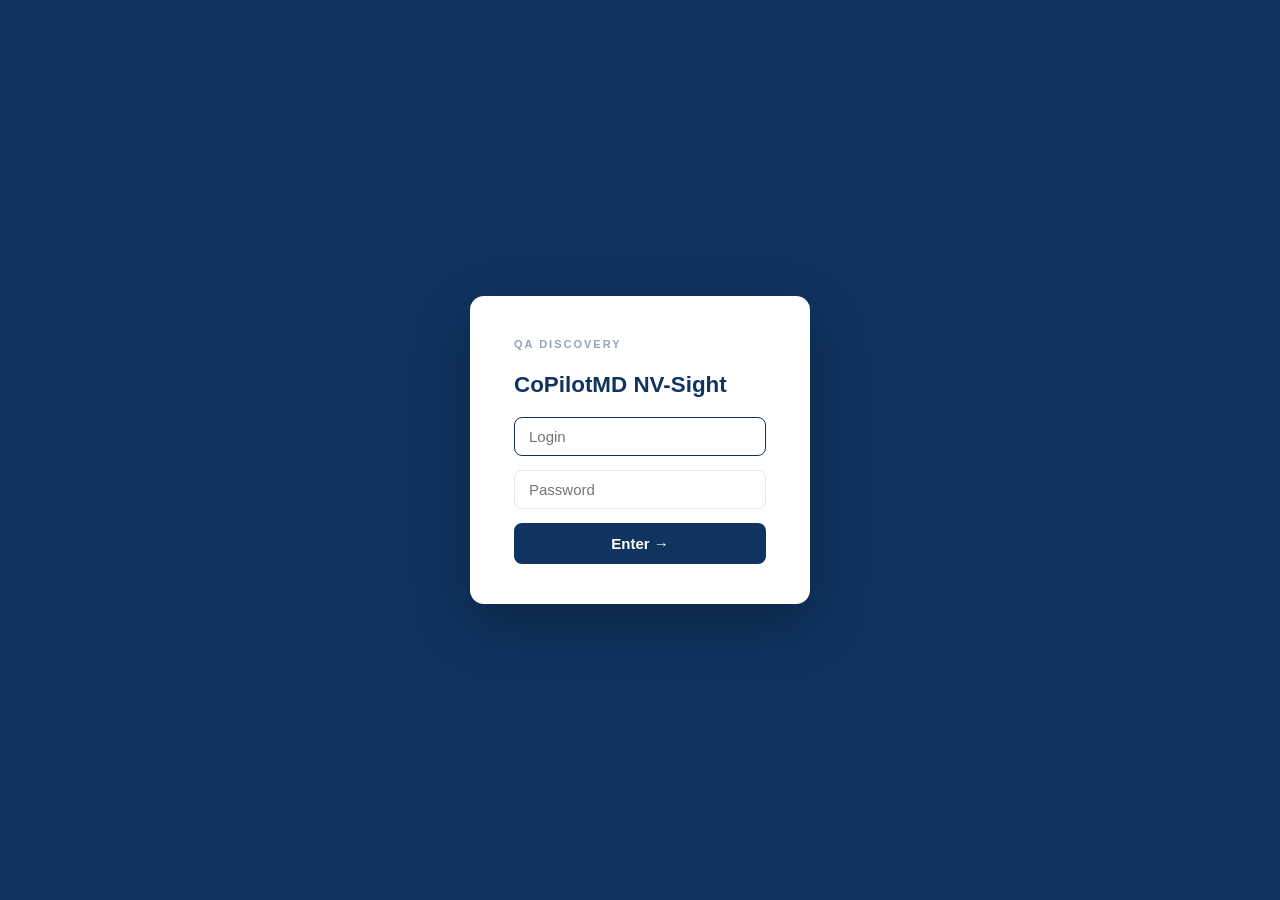
==== index-old.html @ 55f557dd "Activate presentation site; archive old QA discovery files" ====
<!DOCTYPE html>
<html lang="en">
<head>
  <meta charset="UTF-8" />
  <meta name="viewport" content="width=device-width, initial-scale=1.0"/>
  <title>CoPilotMD NV-Sight — QA Discovery</title>
  <link rel="stylesheet" href="styles.css" />
</head>
<body>

<div id="login-screen">
  <div class="login-box">
    <div class="login-logo">QA Discovery</div>
    <h2>CoPilotMD NV-Sight</h2>
    <input type="text"     id="login-user" placeholder="Login"    autocomplete="username" />
    <input type="password" id="login-pass" placeholder="Password" autocomplete="current-password"
           onkeydown="if(event.key==='Enter')doLogin()" />
    <div id="login-error"></div>
    <button onclick="doLogin()">Enter →</button>
  </div>
</div>

<div id="app-layout" class="layout" style="display:none">
  <nav id="sidebar">
    <div class="nav-header">
      <div class="lang-switch">
        <button id="btn-en" class="lang-btn active" onclick="switchLang('en')">EN</button>
        <button id="btn-ru" class="lang-btn" onclick="switchLang('ru')">RU</button>
      </div>
      <div class="logo">QA Discovery</div>
      <h2>CoPilotMD<br>NV-Sight</h2>
      <div class="subtitle" id="nav-subtitle"></div>
    </div>
    <ul id="nav-list"></ul>
    <div id="nav-footer"></div>
  </nav>
  <main id="main"></main>
</div>

<script src="app.js"></script>
</body>
</html>
---- styles.css ----
* { box-sizing: border-box; margin: 0; padding: 0; }

body {
  font-family: -apple-system, BlinkMacSystemFont, 'Segoe UI', Roboto, sans-serif;
  background: #eef2f7;
  color: #1a1a2e;
  font-size: 15px;
  line-height: 1.6;
}

/* ── LOGIN ── */
#login-screen {
  display: flex;
  align-items: center;
  justify-content: center;
  min-height: 100vh;
  background: #0f3460;
}

.login-box {
  background: #fff;
  border-radius: 14px;
  padding: 40px 44px;
  width: 340px;
  display: flex;
  flex-direction: column;
  gap: 14px;
  box-shadow: 0 20px 60px rgba(0,0,0,0.3);
}

.login-logo {
  font-size: 11px;
  font-weight: 700;
  letter-spacing: 2px;
  text-transform: uppercase;
  color: #94a3b8;
}

.login-box h2 {
  font-size: 1.4rem;
  color: #0f3460;
  font-weight: 700;
}

.login-box input {
  padding: 10px 14px;
  border: 1.5px solid #e2e8f0;
  border-radius: 8px;
  font-size: 15px;
  outline: none;
  transition: border-color 0.15s;
}

.login-box input:focus { border-color: #0f3460; }

#login-error {
  display: none;
  color: #dc2626;
  font-size: 13px;
  font-weight: 500;
}

.login-box button {
  padding: 12px;
  background: #0f3460;
  color: #fff;
  border: none;
  border-radius: 8px;
  font-size: 15px;
  font-weight: 600;
  cursor: pointer;
  transition: opacity 0.15s;
}

.login-box button:hover { opacity: 0.88; }

/* ── LAYOUT ── */
.layout { display: flex; min-height: 100vh; }

/* ── SIDEBAR ── */
nav {
  width: 260px;
  min-width: 260px;
  background: #0f3460;
  color: #fff;
  position: sticky;
  top: 0;
  height: 100vh;
  overflow-y: auto;
  display: flex;
  flex-direction: column;
}

.nav-header {
  padding: 24px 20px 18px;
  border-bottom: 1px solid rgba(255,255,255,0.08);
}

.nav-header .logo {
  font-size: 10px;
  font-weight: 700;
  letter-spacing: 2px;
  text-transform: uppercase;
  color: #60a5fa;
  margin-bottom: 8px;
}

.nav-header h2 {
  font-size: 1.1rem;
  font-weight: 700;
  color: #fff;
  line-height: 1.3;
  margin-bottom: 6px;
}

.nav-header .subtitle {
  font-size: 11px;
  color: #7096b9;
  font-weight: 500;
}

#nav-list {
  flex: 1;
  list-style: none;
  padding: 8px 0 16px;
}

.group-label {
  padding: 12px 20px 4px;
  font-size: 10px;
  font-weight: 700;
  letter-spacing: 1.5px;
  text-transform: uppercase;
  color: #4a6fa5;
}

#nav-list a {
  display: flex;
  align-items: center;
  gap: 10px;
  padding: 7px 20px;
  color: #a8c4e0;
  text-decoration: none;
  font-size: 12.5px;
  font-weight: 500;
  transition: background 0.12s, color 0.12s;
  border-left: 3px solid transparent;
}

#nav-list a:hover {
  background: rgba(255,255,255,0.06);
  color: #fff;
}

#nav-list a.active {
  background: rgba(96,165,250,0.12);
  color: #93c5fd;
  border-left-color: #60a5fa;
}

.nav-num {
  min-width: 20px;
  height: 20px;
  border-radius: 50%;
  background: rgba(255,255,255,0.07);
  font-size: 10px;
  font-weight: 700;
  display: flex;
  align-items: center;
  justify-content: center;
  color: #5a7da0;
  flex-shrink: 0;
}

#nav-list a.active .nav-num {
  background: rgba(96,165,250,0.22);
  color: #93c5fd;
}

/* ── MAIN ── */
main {
  flex: 1;
  background: #eef2f7;
  display: flex;
  flex-direction: column;
  align-items: center;
  padding: 28px 40px 48px;
  min-height: 100vh;
}

/* ── PROGRESS BAR ── */
.slide-progress {
  width: 100%;
  max-width: 880px;
  height: 3px;
  background: #dde3ed;
  border-radius: 2px;
  margin-bottom: 18px;
  overflow: hidden;
}

.slide-progress-fill {
  height: 100%;
  background: linear-gradient(90deg, #3b82f6, #6366f1);
  border-radius: 2px;
  transition: width 0.35s ease;
}

/* ── TOP BAR ── */
.slide-topbar {
  width: 100%;
  max-width: 880px;
  display: flex;
  align-items: center;
  justify-content: space-between;
  margin-bottom: 20px;
}

.slide-counter {
  font-size: 12px;
  font-weight: 700;
  letter-spacing: 0.8px;
  color: #94a3b8;
  text-transform: uppercase;
}

.slide-nav-btns {
  display: flex;
  gap: 8px;
}

.slide-btn {
  padding: 7px 18px;
  border-radius: 8px;
  border: 1.5px solid #d1d9e6;
  background: #fff;
  color: #475569;
  font-size: 13px;
  font-weight: 600;
  cursor: pointer;
  transition: all 0.12s;
}

.slide-btn:hover {
  background: #0f3460;
  color: #fff;
  border-color: #0f3460;
}

/* ── SLIDE CARD ── */
.slide-card {
  background: #fff;
  border-radius: 18px;
  box-shadow: 0 2px 20px rgba(15,52,96,0.07);
  padding: 52px 56px;
  width: 100%;
  max-width: 880px;
  min-height: 520px;
  display: flex;
  flex-direction: column;
}

.slide-icon {
  font-size: 3rem;
  line-height: 1;
  margin-bottom: 16px;
}

.slide-title {
  font-size: 2.2rem;
  font-weight: 800;
  color: #0f172a;
  line-height: 1.15;
  margin-bottom: 14px;
}

.slide-group-badge {
  display: inline-block;
  padding: 4px 14px;
  border-radius: 20px;
  font-size: 11px;
  font-weight: 700;
  letter-spacing: 0.8px;
  text-transform: uppercase;
  margin-bottom: 28px;
}

.badge-foundation   { background:#eff6ff; color:#1d4ed8; border:1px solid #bfdbfe; }
.badge-operational  { background:#f0fdf4; color:#15803d; border:1px solid #86efac; }
.badge-regulatory   { background:#fffbeb; color:#92400e; border:1px solid #fcd34d; }

.slide-divider {
  height: 1px;
  background: #f1f5f9;
  margin-bottom: 30px;
}

.slide-body {
  flex: 1;
  color: #374151;
  font-size: 15px;
  line-height: 1.75;
}

.slide-placeholder {
  color: #cbd5e1;
  font-size: 14px;
  font-style: italic;
  text-align: center;
  margin-top: 80px;
}

/* ── OVERVIEW ── */
.overview-intro {
  color: #475569;
  font-size: 15px;
  margin-bottom: 30px;
  max-width: 640px;
  line-height: 1.65;
}

.doc-group-section {
  margin-bottom: 22px;
}

.doc-group-title {
  font-size: 10px;
  font-weight: 700;
  letter-spacing: 1.5px;
  text-transform: uppercase;
  margin-bottom: 10px;
}

.doc-group-title.foundation  { color: #3b82f6; }
.doc-group-title.operational { color: #22c55e; }
.doc-group-title.regulatory  { color: #eab308; }

.doc-chips {
  display: flex;
  flex-wrap: wrap;
  gap: 8px;
}

.doc-chip {
  display: flex;
  align-items: center;
  gap: 7px;
  padding: 8px 14px;
  border-radius: 10px;
  background: #f8fafc;
  border: 1.5px solid #e2e8f0;
  font-size: 13px;
  font-weight: 500;
  color: #334155;
  cursor: pointer;
  transition: all 0.12s;
  user-select: none;
}

.doc-chip:hover {
  background: #0f3460;
  color: #fff;
  border-color: #0f3460;
  transform: translateY(-1px);
  box-shadow: 0 4px 12px rgba(15,52,96,0.15);
}

/* ── RESPONSIVE ── */
@media (max-width: 800px) {
  main { padding: 20px 16px 40px; }
  .slide-card { padding: 32px 28px; }
  .slide-title { font-size: 1.5rem; }
  nav { width: 200px; min-width: 200px; }
}
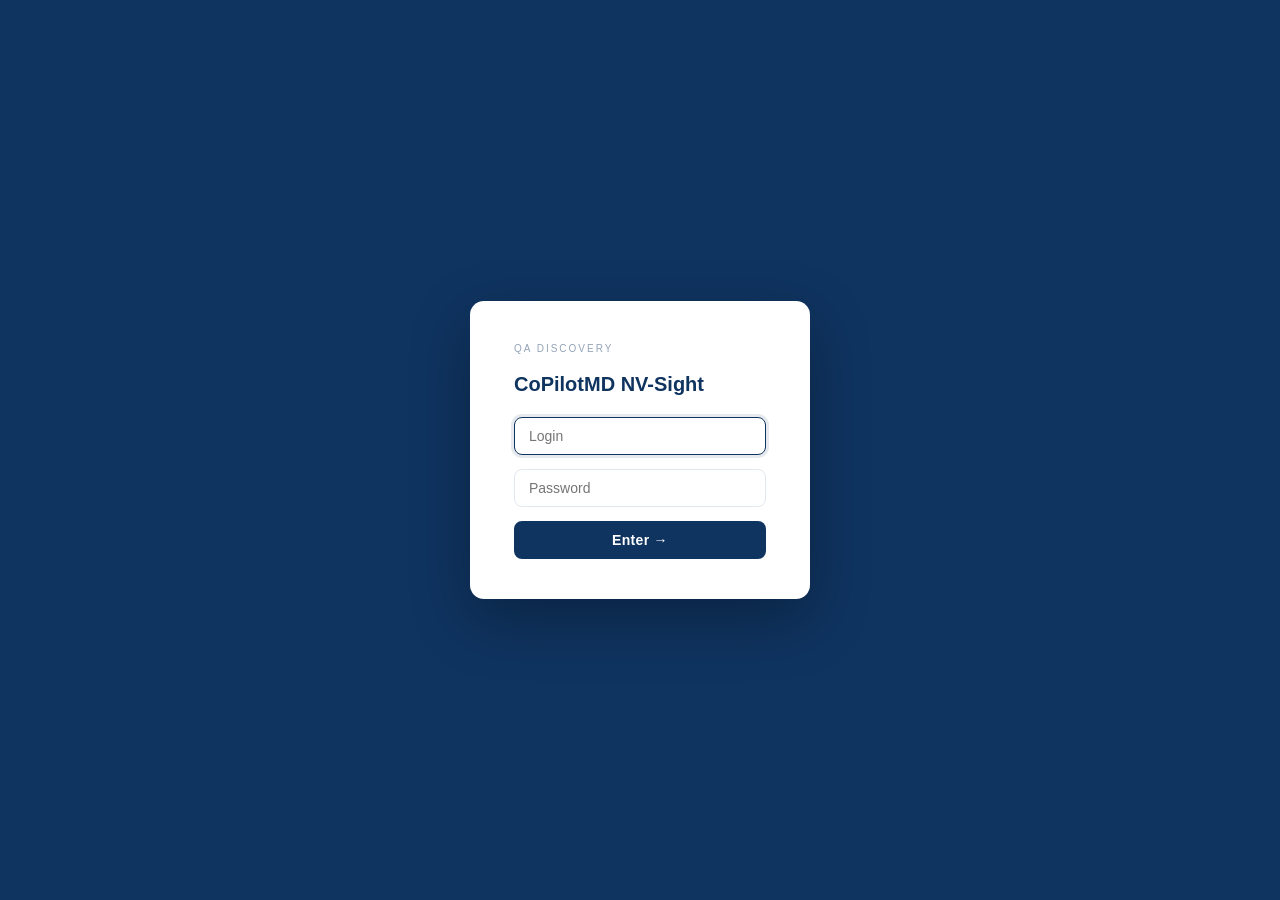
==== commit 251a5d16: "Fix index-old.html refs to point to old assets" ====
--- a/index-old.html
+++ b/index-old.html
@@ -4,7 +4,7 @@
   <meta charset="UTF-8" />
   <meta name="viewport" content="width=device-width, initial-scale=1.0"/>
   <title>CoPilotMD NV-Sight — QA Discovery</title>
-  <link rel="stylesheet" href="styles.css" />
+  <link rel="stylesheet" href="styles-old.css" />
 </head>
 <body>
 
@@ -37,6 +37,6 @@
   <main id="main"></main>
 </div>
 
-<script src="app.js"></script>
+<script src="app-old.js"></script>
 </body>
 </html>
--- a/styles-old.css
+++ b/styles-old.css
@@ -0,0 +1,628 @@
+* { box-sizing: border-box; margin: 0; padding: 0; }
+
+body {
+  font-family: -apple-system, BlinkMacSystemFont, 'Segoe UI', Roboto, sans-serif;
+  background: #f4f6f9;
+  color: #1a1a2e;
+  font-size: 15px;
+  line-height: 1.6;
+}
+
+/* ── LOGIN ── */
+#login-screen {
+  display: flex;
+  align-items: center;
+  justify-content: center;
+  min-height: 100vh;
+  background: #0f3460;
+}
+
+.login-box {
+  background: #fff;
+  border-radius: 14px;
+  padding: 40px 44px;
+  width: 340px;
+  display: flex;
+  flex-direction: column;
+  gap: 14px;
+  box-shadow: 0 20px 60px rgba(0,0,0,0.3);
+}
+
+.login-logo {
+  font-size: 10px;
+  text-transform: uppercase;
+  letter-spacing: 2px;
+  color: #94a3b8;
+}
+
+.login-box h2 {
+  font-size: 20px;
+  font-weight: 700;
+  color: #0f3460;
+  margin: 0 0 6px;
+  line-height: 1.3;
+}
+
+.login-box input {
+  padding: 10px 14px;
+  border: 1px solid #e2e8f0;
+  border-radius: 8px;
+  font-size: 14px;
+  font-family: inherit;
+  color: #1a1a2e;
+  outline: none;
+  transition: border-color 0.2s;
+}
+
+.login-box input:focus {
+  border-color: #0f3460;
+  box-shadow: 0 0 0 3px rgba(15,52,96,0.1);
+}
+
+.login-box button {
+  padding: 11px;
+  background: #0f3460;
+  color: #fff;
+  border: none;
+  border-radius: 8px;
+  font-size: 14px;
+  font-weight: 700;
+  cursor: pointer;
+  letter-spacing: 0.3px;
+  transition: background 0.2s;
+}
+
+.login-box button:hover { background: #e94560; }
+
+#login-error {
+  display: none;
+  font-size: 12px;
+  color: #dc2626;
+  background: #fee2e2;
+  border-radius: 6px;
+  padding: 8px 12px;
+  text-align: center;
+}
+
+/* ── LAYOUT ── */
+.layout { display: flex; min-height: 100vh; }
+
+/* ── SIDEBAR ── */
+nav {
+  width: 240px;
+  min-width: 240px;
+  background: #0f3460;
+  color: #fff;
+  position: sticky;
+  top: 0;
+  height: 100vh;
+  overflow-y: auto;
+  display: flex;
+  flex-direction: column;
+}
+
+#nav-list {
+  flex: 1;
+}
+
+.nav-header {
+  padding: 20px 20px 14px;
+  border-bottom: 1px solid rgba(255,255,255,0.1);
+}
+
+/* Language switch */
+.lang-switch {
+  display: flex;
+  gap: 6px;
+  margin-bottom: 14px;
+}
+
+.lang-btn {
+  padding: 4px 12px;
+  border-radius: 4px;
+  border: 1px solid rgba(255,255,255,0.25);
+  background: transparent;
+  color: #a0b4d0;
+  font-size: 12px;
+  font-weight: 700;
+  cursor: pointer;
+  letter-spacing: 0.5px;
+  transition: all 0.2s;
+}
+
+.lang-btn.active {
+  background: #e94560;
+  border-color: #e94560;
+  color: #fff;
+}
+
+.lang-btn:hover:not(.active) {
+  background: rgba(255,255,255,0.1);
+  color: #fff;
+}
+
+.logo {
+  font-size: 10px;
+  text-transform: uppercase;
+  letter-spacing: 1.5px;
+  color: #4a6a85;
+  margin-bottom: 5px;
+}
+
+.nav-header h2 {
+  font-size: 16px;
+  font-weight: 700;
+  color: #fff;
+  line-height: 1.3;
+}
+
+.subtitle {
+  font-size: 11px;
+  color: #7a9bb5;
+  margin-top: 4px;
+}
+
+nav ul { list-style: none; padding: 10px 0; }
+
+.nav-group-label {
+  padding: 14px 20px 5px;
+  font-size: 10px;
+  text-transform: uppercase;
+  letter-spacing: 1.5px;
+  color: #4a6a85;
+  font-weight: 600;
+}
+
+nav ul li a {
+  display: flex;
+  align-items: center;
+  gap: 10px;
+  padding: 10px 20px;
+  color: #a0b4d0;
+  text-decoration: none;
+  font-size: 13px;
+  border-left: 3px solid transparent;
+  transition: all 0.2s;
+}
+
+nav ul li a:hover,
+nav ul li a.active {
+  color: #fff;
+  background: rgba(255,255,255,0.07);
+  border-left-color: #e94560;
+}
+
+/* ── MAIN ── */
+main {
+  flex: 1;
+  padding: 40px 48px;
+  max-width: 1280px;
+}
+
+h1 { font-size: 26px; font-weight: 700; color: #0f3460; margin-bottom: 8px; }
+h2 { font-size: 17px; font-weight: 700; color: #0f3460; margin: 28px 0 12px; }
+h3 { font-size: 14px; font-weight: 700; color: #1a1a2e; margin: 14px 0 5px; }
+p  { margin-bottom: 10px; color: #374151; font-size: 14px; }
+
+.section-desc {
+  color: #6b7a99;
+  margin-bottom: 30px;
+  font-size: 13px;
+  border-bottom: 1px solid #e2e8f0;
+  padding-bottom: 14px;
+}
+
+/* ── CARDS ── */
+.card {
+  background: #fff;
+  border-radius: 10px;
+  padding: 20px 24px;
+  margin-bottom: 16px;
+  border: 1px solid #e5eaf3;
+  box-shadow: 0 1px 4px rgba(0,0,0,0.04);
+}
+
+.card-title {
+  font-size: 14px;
+  font-weight: 700;
+  margin-bottom: 8px;
+  display: flex;
+  align-items: center;
+  gap: 8px;
+  color: #1a1a2e;
+}
+
+/* ── RISKS ── */
+.risk-card { border-left: 4px solid #ccc; }
+.risk-card.critical { border-left-color: #ef4444; }
+.risk-card.high     { border-left-color: #f59e0b; }
+.risk-card.medium   { border-left-color: #3b82f6; }
+
+.badge {
+  display: inline-block;
+  font-size: 11px;
+  font-weight: 700;
+  padding: 2px 8px;
+  border-radius: 20px;
+  text-transform: uppercase;
+  letter-spacing: 0.5px;
+}
+.badge.critical { background: #fee2e2; color: #dc2626; }
+.badge.high     { background: #fef3c7; color: #d97706; }
+.badge.medium   { background: #dbeafe; color: #2563eb; }
+
+.goal-box {
+  background: #fdf4ff;
+  border: 1px solid #e9d5ff;
+  border-radius: 6px;
+  padding: 10px 14px;
+  font-size: 13px;
+  color: #6b21a8;
+  margin-top: 10px;
+}
+.goal-box strong {
+  display: block;
+  margin-bottom: 3px;
+  color: #581c87;
+  font-size: 12px;
+  text-transform: uppercase;
+  letter-spacing: 0.3px;
+}
+
+.expect-box {
+  background: #f0f9ff;
+  border: 1px solid #bae6fd;
+  border-radius: 6px;
+  padding: 10px 14px;
+  font-size: 13px;
+  color: #0369a1;
+  margin-top: 10px;
+}
+
+.expect-box strong {
+  display: block;
+  margin-bottom: 3px;
+  color: #0c4a6e;
+  font-size: 12px;
+  text-transform: uppercase;
+  letter-spacing: 0.3px;
+}
+
+/* ── QUESTIONS ── */
+.q-card {
+  background: #fff;
+  border: 1px solid #e5eaf3;
+  border-radius: 10px;
+  padding: 18px 22px;
+  margin-bottom: 12px;
+  box-shadow: 0 1px 4px rgba(0,0,0,0.04);
+}
+
+.q-card .question {
+  font-size: 14px;
+  font-weight: 600;
+  color: #1a1a2e;
+  margin-bottom: 10px;
+  font-style: italic;
+}
+
+.q-label {
+  display: inline-flex;
+  align-items: center;
+  font-size: 11px;
+  font-weight: 700;
+  text-transform: uppercase;
+  letter-spacing: 0.5px;
+  padding: 2px 10px;
+  border-radius: 20px;
+  margin-bottom: 10px;
+}
+.q-label.must      { background: #fee2e2; color: #dc2626; }
+.q-label.important { background: #fef3c7; color: #d97706; }
+.q-label.nice      { background: #dcfce7; color: #16a34a; }
+
+/* ── PLAN ── */
+.variant-tabs {
+  display: flex;
+  gap: 8px;
+  margin-bottom: 20px;
+  flex-wrap: wrap;
+}
+
+.vtab {
+  padding: 8px 16px;
+  border-radius: 6px;
+  border: 2px solid #e5eaf3;
+  background: #fff;
+  cursor: pointer;
+  font-size: 13px;
+  font-weight: 600;
+  color: #6b7a99;
+  transition: all 0.2s;
+}
+.vtab.active { border-color: #0f3460; color: #0f3460; background: #eff6ff; }
+
+.variant-content { display: none; }
+.variant-content.active { display: block; }
+
+.phase {
+  background: #fff;
+  border: 1px solid #e5eaf3;
+  border-radius: 10px;
+  margin-bottom: 16px;
+  overflow: hidden;
+  box-shadow: 0 1px 4px rgba(0,0,0,0.04);
+}
+
+.phase-header {
+  padding: 13px 22px;
+  font-weight: 700;
+  font-size: 14px;
+}
+.phase-header.d30  { background: #eff6ff; color: #1d4ed8; }
+.phase-header.d90  { background: #f0fdf4; color: #15803d; }
+.phase-header.d180 { background: #faf5ff; color: #7e22ce; }
+
+.phase-body { padding: 16px 22px; }
+.phase-body ul { padding-left: 18px; }
+.phase-body ul li { font-size: 14px; color: #374151; margin-bottom: 6px; }
+.phase-note { font-size: 13px; color: #6b7a99; font-style: italic; margin-top: 10px; }
+.phase-warn { font-size: 13px; color: #dc2626; font-style: italic; margin-top: 10px; }
+
+/* ── HIGHLIGHT ── */
+.highlight-box {
+  background: #fffbeb;
+  border: 1px solid #fde68a;
+  border-radius: 8px;
+  padding: 14px 18px;
+  margin: 16px 0;
+  font-size: 14px;
+  color: #92400e;
+}
+.highlight-box strong { display: block; margin-bottom: 4px; color: #78350f; font-size: 13px; }
+
+/* ── MODULES GRID ── */
+.module-grid {
+  display: grid;
+  grid-template-columns: 1fr 1fr;
+  gap: 14px;
+  margin-bottom: 24px;
+}
+
+.module-card {
+  background: #fff;
+  border: 1px solid #e5eaf3;
+  border-radius: 10px;
+  padding: 18px;
+}
+.module-card.mvp     { border-top: 3px solid #22c55e; }
+.module-card.roadmap { border-top: 3px solid #94a3b8; }
+
+.module-card .num {
+  font-size: 11px;
+  text-transform: uppercase;
+  letter-spacing: 1px;
+  color: #94a3b8;
+  margin-bottom: 4px;
+}
+.module-card h3 { margin: 0 0 6px; font-size: 14px; color: #0f3460; }
+.module-card p  { font-size: 13px; color: #64748b; margin: 0; }
+
+.status-pill {
+  display: inline-block;
+  font-size: 11px;
+  padding: 2px 8px;
+  border-radius: 20px;
+  font-weight: 600;
+  margin-top: 8px;
+}
+.status-pill.done       { background: #dcfce7; color: #16a34a; }
+.status-pill.feasibility{ background: #fef9c3; color: #a16207; }
+.status-pill.pilot      { background: #dbeafe; color: #1d4ed8; }
+.status-pill.after      { background: #f1f5f9; color: #64748b; }
+
+/* ── NEEDS GRID ── */
+.needs-grid {
+  display: grid;
+  grid-template-columns: 1fr 1fr;
+  gap: 14px;
+  margin-bottom: 16px;
+}
+
+/* ── CLARIFY ── */
+.clarify-item {
+  background: #fff;
+  border: 1px solid #e5eaf3;
+  border-radius: 10px;
+  padding: 18px 22px;
+  margin-bottom: 12px;
+}
+.clarify-item .topic {
+  font-weight: 700;
+  font-size: 14px;
+  color: #0f3460;
+  margin-bottom: 6px;
+}
+.tag {
+  display: inline-block;
+  font-size: 11px;
+  padding: 2px 8px;
+  border-radius: 4px;
+  background: #f1f5f9;
+  color: #475569;
+  margin-right: 6px;
+  margin-bottom: 8px;
+}
+
+/* ── RISK ANSWER PANEL ── */
+.risk-card-inner {
+  display: flex;
+  gap: 20px;
+}
+
+.risk-main { flex: 1; min-width: 0; }
+
+.risk-answer {
+  width: 460px;
+  min-width: 380px;
+  border-left: 1px solid #e5eaf3;
+  padding-left: 20px;
+  display: flex;
+  flex-direction: column;
+  gap: 8px;
+}
+
+.answer-label {
+  font-size: 11px;
+  font-weight: 700;
+  text-transform: uppercase;
+  letter-spacing: 0.5px;
+  color: #6b7a99;
+}
+
+.risk-answer textarea {
+  width: 100%;
+  min-height: 90px;
+  border: 1px solid #e2e8f0;
+  border-radius: 6px;
+  padding: 8px 10px;
+  font-size: 13px;
+  font-family: inherit;
+  resize: vertical;
+  color: #374151;
+  line-height: 1.5;
+}
+
+.risk-answer textarea:focus {
+  outline: none;
+  border-color: #0f3460;
+  box-shadow: 0 0 0 2px rgba(15,52,96,0.08);
+}
+
+.answer-text {
+  font-size: 13px;
+  color: #1a1a2e;
+  line-height: 1.6;
+  background: #f8fafc;
+  border: 1px solid #e2e8f0;
+  border-radius: 6px;
+  padding: 8px 10px;
+  min-height: 60px;
+}
+
+.answer-btn {
+  padding: 6px 14px;
+  border-radius: 6px;
+  border: none;
+  cursor: pointer;
+  font-size: 12px;
+  font-weight: 600;
+  letter-spacing: 0.3px;
+  align-self: flex-start;
+  transition: opacity 0.15s;
+}
+.answer-btn:hover { opacity: 0.8; }
+.answer-btn.save { background: #0f3460; color: #fff; }
+.answer-btn.edit { background: #f1f5f9; color: #475569; }
+
+/* ── STANDARD CROSS-REFERENCES ── */
+.std-links {
+  display: flex;
+  flex-wrap: wrap;
+  align-items: center;
+  gap: 6px;
+  margin-top: 10px;
+}
+.std-links-label {
+  font-size: 11px;
+  color: #94a3b8;
+  font-weight: 600;
+  text-transform: uppercase;
+  letter-spacing: 0.5px;
+  white-space: nowrap;
+}
+.std-tag {
+  display: inline-block;
+  font-size: 11px;
+  padding: 2px 8px;
+  border-radius: 4px;
+  background: #eff6ff;
+  color: #1d4ed8;
+  border: 1px solid #bfdbfe;
+  font-weight: 600;
+}
+
+/* ── NOTE INLINE (below card content) ── */
+.note-inline {
+  border-top: 1px solid #e5eaf3;
+  margin-top: 12px;
+  padding-top: 10px;
+  display: flex;
+  flex-direction: column;
+  gap: 6px;
+}
+.note-inline textarea {
+  width: 100%;
+  min-height: 56px;
+  border: 1px solid #e2e8f0;
+  border-radius: 6px;
+  padding: 8px 10px;
+  font-size: 13px;
+  font-family: inherit;
+  resize: vertical;
+  color: #374151;
+  line-height: 1.5;
+}
+.note-inline textarea:focus {
+  outline: none;
+  border-color: #0f3460;
+  box-shadow: 0 0 0 2px rgba(15,52,96,0.08);
+}
+
+/* ── EXPORT / IMPORT FOOTER ── */
+.nav-footer {
+  padding: 14px 12px 18px;
+  border-top: 1px solid #1e293b;
+  display: flex;
+  flex-direction: column;
+  gap: 8px;
+  margin-top: auto;
+}
+
+.nav-export-btn,
+.nav-import-btn {
+  width: 100%;
+  padding: 8px 12px;
+  border-radius: 8px;
+  border: none;
+  cursor: pointer;
+  font-size: 0.78rem;
+  font-weight: 600;
+  text-align: center;
+  transition: opacity 0.15s;
+  letter-spacing: 0.2px;
+}
+
+.nav-export-btn {
+  background: #1e3a5f;
+  color: #93c5fd;
+}
+
+.nav-import-btn {
+  background: #1a2e1a;
+  color: #86efac;
+}
+
+.nav-export-btn:hover,
+.nav-import-btn:hover {
+  opacity: 0.75;
+}
+
+/* ── RESPONSIVE ── */
+@media (max-width: 700px) {
+  .needs-grid, .module-grid { grid-template-columns: 1fr; }
+  .risk-card-inner { flex-direction: column; }
+  .risk-answer { width: 100%; border-left: none; border-top: 1px solid #e5eaf3; padding-left: 0; padding-top: 16px; }
+  main { padding: 24px 16px; }
+  nav  { width: 200px; min-width: 200px; }
+}
